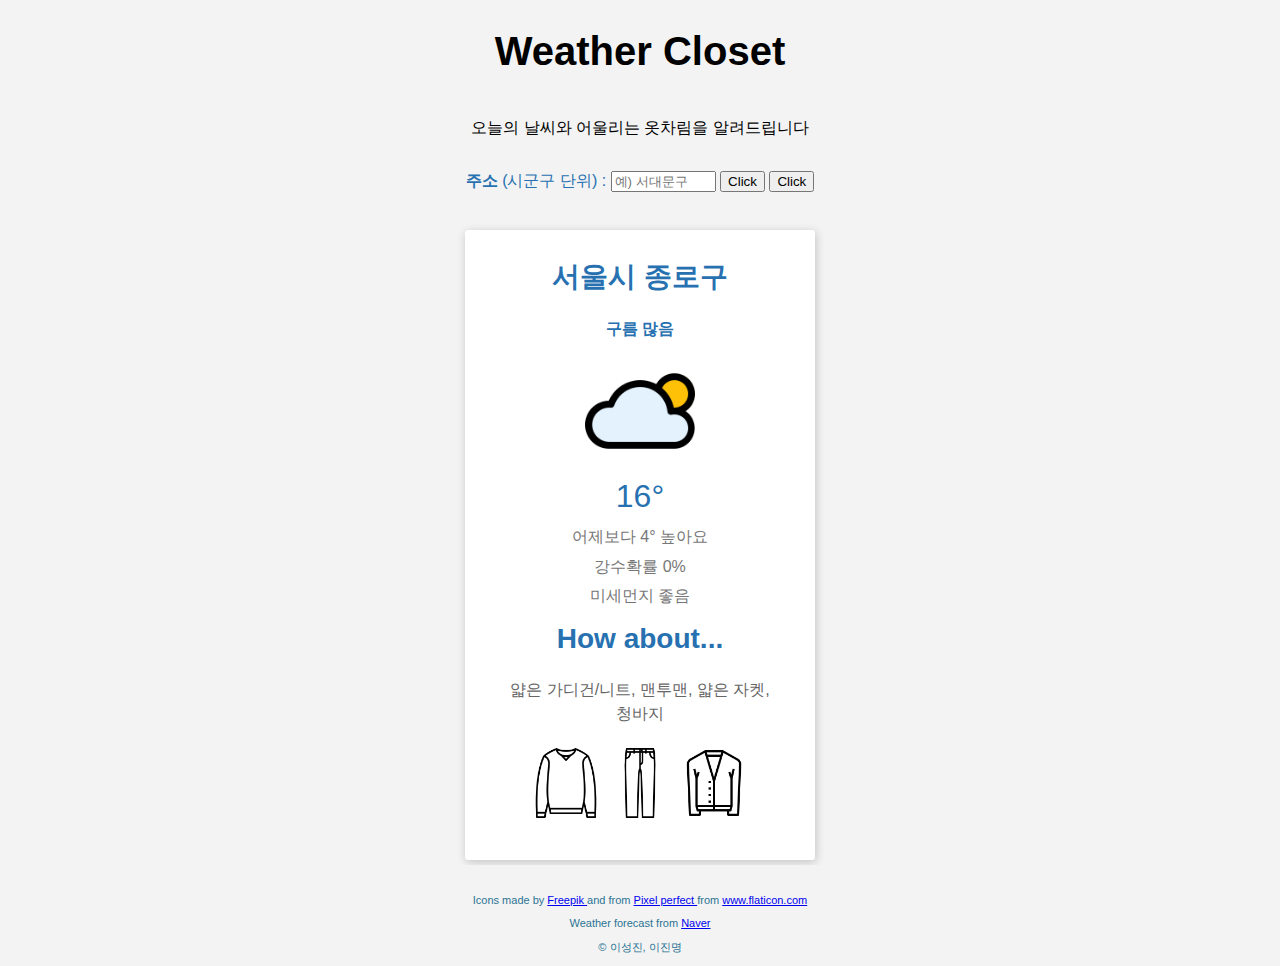
==== layout_v2.html @ 3f2b3b75 "프론트엔드 new 알고리즘으로" ====
<!DOCTYPE html>
<html lang="en">

<head>
    <meta charset="UTF-8">
    <meta name="viewport" content="width=device-width, initial-scale=0.86, maximum-scale=3.0, minimum-scale=0.86">
    <title>Weather Closet</title>
    <link rel="stylesheet" type="text/css" href="mystyle.css">
    <!-- JS 임포트 -->
    <script src="https://ajax.googleapis.com/ajax/libs/jquery/3.4.1/jquery.min.js"></script>
    <script>
        // <변수>
        // value = input_area의 값
        // selected = select box에서 선택한 값
        // selected_unique = selected가 구 이름인 경우

        // 버튼 1에 연결
        function f1() {
            // input_area 값을 가져와서 value로 정의한다
            let value = $('#input_area').val();
            f2(value);
            f3(value);
            console.log(value)
        }

        function f2(value) {
            // value가 비었으면 alert를 띄우고 focus한다
            if (value == '') {
                alert('지역을 입력해주세요!');
                $('#input_area').focus();
                return;
            }
        }

        function f3(value) {
            // value가 중복되는 구 이름 값 중 하나면 select box를 보여준다. 
            if (value == '강서구' || value == '강서') {
                $("#input_area").hide();
                $('#ws_default').hide();
                $("#gangseogu_select").show();
                $('#weather_btn').hide();
                $('#samename_btn').show();
            }
        }

        // 버튼 2에 연결
        function f4() {
            // user의 선택을 가져온다
            let selected = $('#gangseogu_select').val();
            f5(selected);
            console.log(selected);
            // f5를 실행한다
        }

        function f5(selected) {
            // option 1) 다시 입력하기를 선택했다면, 새로고침한다 --> location.reload()를 써서 새로고침했더니, 무엇을 선택하든 새로고침되는 문제. 
            // option 2) 다시 입력하기를 선택했다면, select 닫고, input_area를 가져오고, default 보여주고, weather_btn 보여주기
            // option 3) undo f3할 수는 없나???
            if (selected = '다시 입력하기') {
                // location.reload();
                $("#gangseogu_select").hide();
                $("#input_area").show();
                $('#ws_default').show();
                $('#weather_btn').show();
                $('#samename_btn').hide();
                $('#input_area').val('');
            } else {
                // 구 이름을 선택했다면, 선택값을 가져온다 
                let selected_unique = $('#gangseogu_select').val();
                console.log(selected_unique)
                f6();
            }

        }

        function f6() {
            // 스크래핑 결과를 받아온다 (어떻게 하는지 찾아봐야)
            // f7을 실행한다 
            $.ajax({
                type: "POST",
                url: "/",
                data: {},
                success: function(response) {
                    if (response['result'] == 'success') {
                        alert(response['msg']);
                    }
                }
            })
        }

        function f7() {
            // 결과값이 null이라면 alert를 띄우고 focus한다 
            // null이 아니라면 ws_info를 보여주고, ws_default 닫고, input box를 비운다 
            $.ajax({
                type: "GET", //POST 방식으로 요청하겠다.
                url: "/", // 이 url에 요청하겠다. 
                data: {}, // 요청하면서 함께 줄 데이터 (GET일때는 비워둠)
                success: function(response) {
                    if (response['result'] == 'null') {
                        alert('다시 입력해주세요');
                        console.log('error: null');
                        $('#input_area').focus();
                    } else {
                        $("#input_area").show();
                        $('#weather_btn').show();
                        $('#samename_btn').hide();
                        $('#ws_info').show();
                    }
                }
            })
        }
    </script>

</head>

<body>
    <header>
        <h1>Weather Closet</h1>
        <br>
        <p>오늘의 날씨와 어울리는 옷차림을 알려드립니다</p>
    </header>

    <!-- main에 중요한 정보 (main은 한 개만): 날씨, 스타일 정보 -->
    <main>

        <!-- 유저가 구 정보를 입력하는 곳 -->
        <div>
            <!-- <div id="area_info"> -->
            <label for="input_area" id="input_label"><span class="bold">주소 </span>(시군구 단위) :</label>
            <input id="input_area" name="input_area" type="text" placeholder="예) 서대문구" required minlength="2" maxlength="8" size="10">
            <!-- </div> -->


            <!-- 이름이 같은 지역 중 어디인지 선택할 수 있는 곳 -->
            <!-- <div class="area_select"> -->
            <select name="gangseogu_select" id="gangseogu_select" class="text_box">
                <option value="선택해주세요">--선택해주세요--</option>
                <option value="서울시 강서구">서울시 강서구</option>
                <option value="부산시 강서구">부산시 강서구</option>
                <option value="다시 입력하기">다시 입력하기</option>
            </select>
            <!-- </div> -->

            <!-- <select name="namgu_select" id="namgu_select" class="text_box">
                    <option value="선택해주세요">--선택해주세요--</option>
                    <option value="인천시 미추홀구">인천시 미추홀구</option>
                    <option value="광주시 남구">광주시 남구</option>
                    <option value="포항시 남구">포항시 남구</option>
                    <option value="부산시 남구">부산시 남구</option>
                    <option value="울산시 남구">울산시 남구</option>
                    <option value="대구시 남구">대구시 남구</option>
                    <option value="다시 입력하기">다시 입력하기</option>
                </select>
        
                <select name="donggu_select" id="donggu_select" class="text_box">
                    <option value="선택해주세요">--선택해주세요--</option>
                    <option value="인천시 동구">인천시 동구</option>
                    <option value="대전시 동구">대전시 남구</option>
                    <option value="광주시 동구">광주시 동구</option>
                    <option value="부산시 동구">부산시 동구</option>
                    <option value="울산시 동구">울산시 동구</option>
                    <option value="대구시 동구">대구시 동구</option>
                    <option value="다시 입력하기">다시 입력하기</option>
                </select>
        
                <select name="seogu_select" id="seogu_select" class="text_box">
                    <option value="선택해주세요">--선택해주세요--</option>
                    <option value="인천시 서구">인천시 서구</option>
                    <option value="대전시 서구">대전시 서구</option>
                    <option value="광주시 서구">광주시 서구</option>
                    <option value="부산시 서구">부산시 서구</option>
                    <option value="대구시 서구">대구시 서구</option>
                    <option value="다시 입력하기">다시 입력하기</option>
                </select>
        
                <select name="bukgu_select" id="bukgu_select" class="text_box">
                    <option value="선택해주세요">--선택해주세요--</option>
                    <option value="광주시 북구">광주시 북구</option>
                    <option value="포항시 북구">포항시 북구</option>
                    <option value="부산시 북구">부산시 북구</option>
                    <option value="울산시 북구">울산시 북구</option>
                    <option value="대구시 북구">대구시 북구</option>
                    <option value="인천시 부평구">인천시 부평구</option>
                    <option value="다시 입력하기">다시 입력하기</option>
                </select>
        
                <select name="junggu_select" id="junggu_select" class="text_box">
                    <option value="선택해주세요">--선택해주세요--</option>
                    <option value="서울시 중구">서울시 중구</option>
                    <option value="인천시 중구">인천시 중구</option>
                    <option value="대전시 중구">대전시 중구</option>
                    <option value="부산시 중구">부산시 중구</option>
                    <option value="울산시 중구">울산시 중구</option>
                    <option value="대구시 중구">대구시 중구</option>
                    <option value="다시 입력하기">다시 입력하기</option>
                </select> -->
            <button class="btn" id="weather_btn" onclick="f1()">Click</button>
            <button class="btn" id="samename_btn" onclick="f4()">Click</button>
        </div>

        <div id="null_notice">
            <div class="card_null">
                <h3>앗,
                    <br> 입력하신 지역에 관한
                    <br> 정보를 찾지 못했습니다.
                    <br> 다시 입력해주세요!</h3>

            </div>
        </div>

        <!-- 날씨와 스타일 정보를 보여주는 카드 -->
        <!-- ws는 weather-style의 약자  -->
        <div id="ws_default">
            <div class="card">
                <h2>서울시 종로구</h2>
                <h3>구름 많음</h3>
                <img class="weather_icon" src="weather-cloudy.png" alt="오늘 하늘은?" width="110" loading="lazy">
                <h1 class="temp_now">16°</h1>
                <div class="weather_desc">
                    <h4>어제보다 4&deg; 높아요</h4>
                    <h4>강수확률 0%</h4>
                    <h4>미세먼지 좋음</h4>
                </div>
                <h2>How about...</h2>
                <h4 class="style_rec">얇은 가디건/니트, 맨투맨, 얇은 자켓, 청바지</h4>
                <img class="inner" src="inner2_17-19.png" alt="뭐 입지?" width="70" loading="lazy">
                <img class="bottoms" src="bottoms1_17-19.png" alt="뭐 입지?" width="70" loading="lazy">
                <img class="outer" src="outer2_17-19.png" alt="뭐 입지?" width="70" loading="lazy">
            </div>
        </div>

        <div id="ws_info">
            <div class="card">
                <!-- 유저가 구 정보를 1)입력했고 2)동명이구 판별 절차를 거친 후, 입력값이 유효하면(입력 여부 O && 입력값이 동명이구이 없으면) 다음의 정보를 보여준다  -->
                <h2>서대문구</h2>
                <h3>맑음</h3>
                <img class="weather_icon" src="weather-sunny.png" alt="오늘 하늘은?" width="110" loading="lazy">
                <h1 class="temp_now">17°</h1>
                <div class="weather_desc">
                    <h4>어제보다 5&deg; 높아요</h4>
                    <h4>강수확률 70%! 우산 챙기기!</h4>
                    <h4>미세먼지 좋음</h4>
                </div>
                <h2>How about...</h2>
                <h4 class="style_rec">얇은 가디건/니트, 맨투맨, 얇은 자켓, 청바지, &#x2614, &#x1F302 </h4>
                <img class="inner" src="inner2_17-19.png" alt="뭐 입지?" width="70" loading="lazy">
                <img class="bottoms" src="bottoms1_17-19.png" alt="뭐 입지?" width="70" loading="lazy">
                <img class="outer" src="outer2_17-19.png" alt="뭐 입지?" width="70" loading="lazy">
            </div>
        </div>

    </main>
    <br>
    <!-- footer에서 아이콘 출처, 날씨정보 출처, 개발자 정보  -->
    <footer>
        <p>Icons made by
            <a href="https://www.flaticon.com/authors/freepik" title="Freepik">
                Freepik
            </a> and from
            <a href="https://www.flaticon.com/authors/pixel-perfect" title="Pixel perfect">
                Pixel perfect
            </a> from <a href="https://www.flaticon.com/" title="Flaticon"> www.flaticon.com</a>
        </p>
        <p>Weather forecast from <a href="https://www.naver.com/" title="Naver">
                Naver
            </a>
        </p>
        <p>
            &copy; 이성진, 이진명
        </p>

    </footer>
</body>

</html>
---- mystyle.css ----
/* relative position 이해 안 됨 */
        /* color palette: https://coolors.co/2f587b-edeff2-46bfdf-4c96cb-2771b1 */
        
        * {
            word-break: keep-all;
        }
        
        header {
            color: #000000;
            text-align: center;
            width: 100%;
            overflow: auto;
            padding: 8pt 0 4pt 0;
        }
        
        main {
            color: #2771b1;
            text-align: center;
            width: 100%;
            overflow: auto;
            padding: 8pt 0 4pt 0;
        }
        
        .bold {
            font-weight: 700;
        }
        
        .weather_btn {
            border: 0;
            line-height: 2.5;
            padding: 0 20px;
            font-size: 1rem;
            text-align: center;
            color: #ffffff;
            border-radius: 20px;
            background-color: #2771b1;
        }
        
        .weather_btn:hover {
            background-color: #4c96cb;
            /* hover할 때랑 click할 때 어떻게 손으로 바꾸는지 궁금 (페이지 이동 없이 원페이지인 경우) */
        }
        
        .weather_btn:active {
            background-color: #46bfdf;
        }
        
        @import url(https://fonts.googleapis.com/css?family=Roboto:400,300);
        html,
        body {
            background-color: #F3F3F3;
            font-family: 'Roboto', sans-serif;
        }
        
        #gangseogu_select {
            display: none;
        }
        
        #ws_default {
            display: block;
        }
        
        #ws_info {
            display: none;
        }
        
        .card {
            margin: 0 auto;
            margin-top: 3%;
            padding: 5px 30px;
            width: 290px;
            height: 620px;
            border-radius: 3px;
            background-color: #fff;
            box-shadow: 1px 2px 10px rgba(0, 0, 0, .2);
            /* -webkit-animation: open 2s cubic-bezier(.39, 0, .38, 1); */
        }
        
        #null_notice {
            font-weight: 400;
            line-height: 2em;
            display: none;
        }
        
        h1,
        h2,
        h3,
        h4 {
            position: relative;
        }
        
        h1 {
            margin: 10px auto;
            color: #000000;
            font-size: 2.5em;
            font-weight: 600;
            /* line-height: 1em; */
        }
        
        .temp_now {
            color: #2771b1;
            font-weight: 300;
            font-size: 2em;
            text-align: center;
            line-height: 1em;
            /* -webkit-animation: up 2s cubic-bezier(.39, 0, .38, 1) .2s; */
        }
        
        h2 {
            color: #2771b1;
            font-weight: 600;
            font-size: 1.75em;
            text-align: center;
            /* -webkit-animation: up 2s cubic-bezier(.39, 0, .38, 1); */
        }
        
        h3 {
            color: #2771b1;
            font-weight: 600;
            font-size: 1em;
            text-align: center;
            /* -webkit-animation: up 2s cubic-bezier(.39, 0, .38, 1) .1s; */
        }
        
        h4 {
            color: #777;
            font-weight: 400;
            font-size: 1em;
            text-align: center;
            /* -webkit-animation: up 2s cubic-bezier(.39, 0, .38, 1) .1s; */
        }
        
        .weather_desc {
            line-height: 0.5em;
        }
        
        .style_rec {
            color: #666;
            text-align: center;
            font-weight: 400;
            font-size: 1em;
            line-height: 1.5em;
        }
        
        footer {
            font-size: 11px;
            color: #2b7494;
            text-align: center;
        }
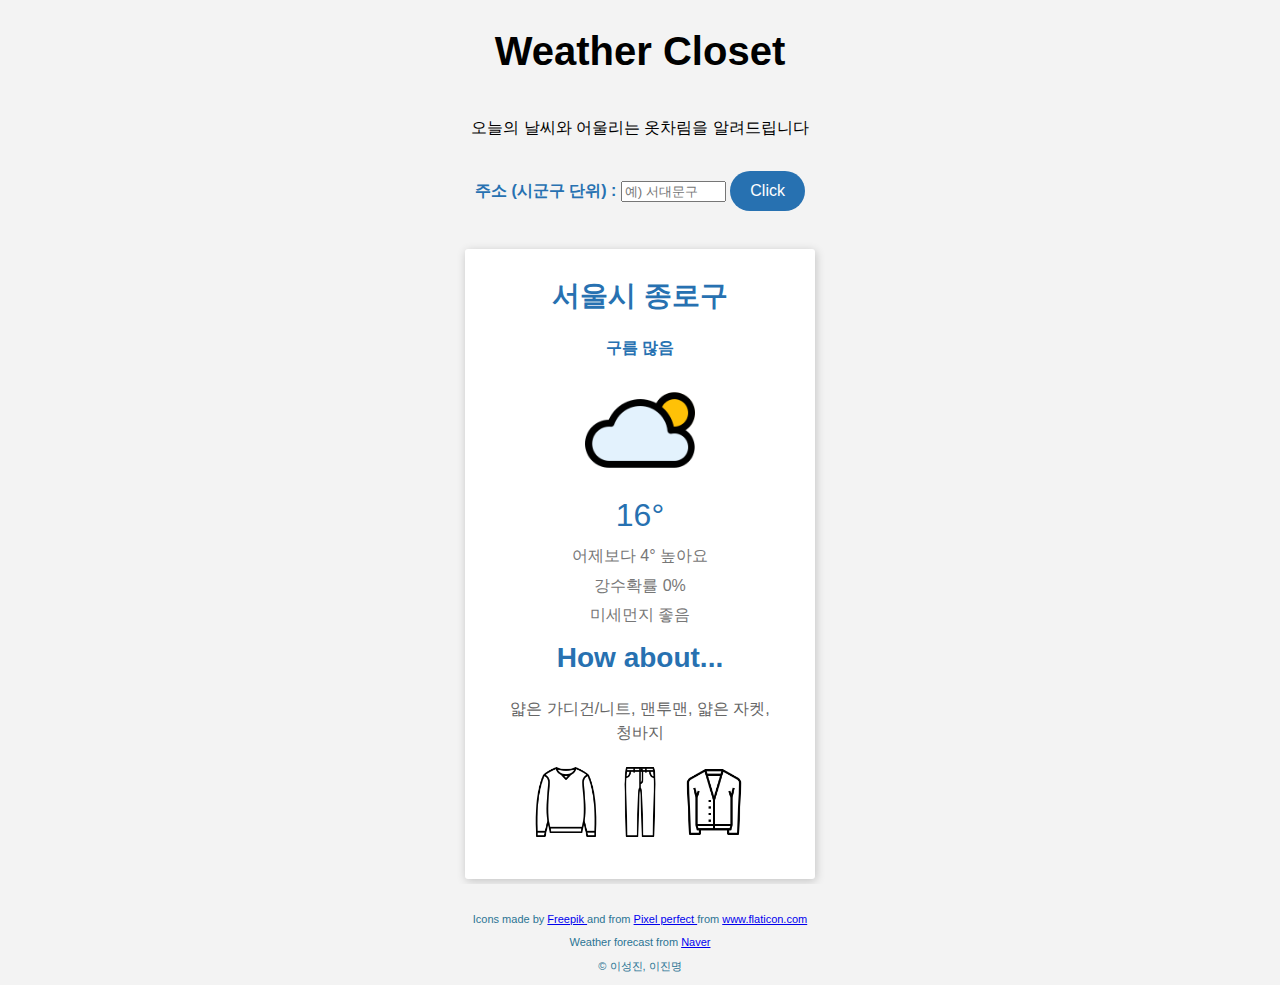
==== commit 6feb8a72: "프론트엔드!! 아래커밋은 실수!!" ====
--- a/layout_v2.html
+++ b/layout_v2.html
@@ -73,42 +73,44 @@
 
         }
 
-        function f6() {
-            // 스크래핑 결과를 받아온다 (어떻게 하는지 찾아봐야)
-            // f7을 실행한다 
-            $.ajax({
-                type: "POST",
-                url: "/",
-                data: {},
-                success: function(response) {
-                    if (response['result'] == 'success') {
-                        alert(response['msg']);
-                    }
-                }
-            })
-        }
-
-        function f7() {
-            // 결과값이 null이라면 alert를 띄우고 focus한다 
-            // null이 아니라면 ws_info를 보여주고, ws_default 닫고, input box를 비운다 
-            $.ajax({
-                type: "GET", //POST 방식으로 요청하겠다.
-                url: "/", // 이 url에 요청하겠다. 
-                data: {}, // 요청하면서 함께 줄 데이터 (GET일때는 비워둠)
-                success: function(response) {
-                    if (response['result'] == 'null') {
-                        alert('다시 입력해주세요');
-                        console.log('error: null');
-                        $('#input_area').focus();
-                    } else {
-                        $("#input_area").show();
-                        $('#weather_btn').show();
-                        $('#samename_btn').hide();
-                        $('#ws_info').show();
-                    }
-                }
-            })
-        }
+        // function f6() {
+        //     // 스크래핑 결과를 받아온다 (어떻게 하는지 찾아봐야)
+        //     // f7을 실행한다 
+        //     $.ajax({
+        //         type: "POST",
+        //         url: "/",
+        //         data: {},
+        //         success: function (response) {
+        //             if (response['result'] == 'success') {
+        //                 alert(response['msg']);
+        //             }
+        //         }
+        //     })
+        //     f7();
+        // }
+
+        // function f7() {
+        //     // 결과값이 null이라면 alert를 띄우고 focus한다 
+        //     // null이 아니라면 ws_info를 보여주고, ws_default 닫고, input box를 비운다 
+        //     $.ajax({
+        //         type: "GET", //POST 방식으로 요청하겠다.
+        //         url: "/", // 이 url에 요청하겠다. 
+        //         data: {}, // 요청하면서 함께 줄 데이터 (GET일때는 비워둠)
+        //         success: function (response) {
+        //             if (response['result'] == 'null') {
+        //                 alert('다시 입력해주세요');
+        //                 console.log('error: null');
+        //                 $('#input_area').focus();
+        //             }
+        //             else {
+        //                 $("#input_area").show();
+        //                 $('#weather_btn').show();
+        //                 $('#samename_btn').hide();
+        //                 $('#ws_info').show();
+        //             }
+        //         }
+        //     })
+        // }
     </script>
 
 </head>
--- a/mystyle.css
+++ b/mystyle.css
@@ -21,11 +21,11 @@
             padding: 8pt 0 4pt 0;
         }
         
-        .bold {
+        #input_label {
             font-weight: 700;
         }
         
-        .weather_btn {
+        .btn {
             border: 0;
             line-height: 2.5;
             padding: 0 20px;
@@ -36,13 +36,27 @@
             background-color: #2771b1;
         }
         
-        .weather_btn:hover {
+        #weather_btn {
+            display: inline-block;
+        }
+        
+        #samename_btn {
+            display: none;
+        }
+        
+        .btn:hover {
             background-color: #4c96cb;
             /* hover할 때랑 click할 때 어떻게 손으로 바꾸는지 궁금 (페이지 이동 없이 원페이지인 경우) */
         }
         
-        .weather_btn:active {
+        .btn:active {
             background-color: #46bfdf;
+        }
+        
+        footer {
+            font-size: 11px;
+            color: #2b7494;
+            text-align: center;
         }
         
         @import url(https://fonts.googleapis.com/css?family=Roboto:400,300);
@@ -51,6 +65,11 @@
             background-color: #F3F3F3;
             font-family: 'Roboto', sans-serif;
         }
+        
+        #null_notice {
+            display: none;
+        }
+        /* 여기를 .area_select로 해서 한꺼번에 설정하고 싶은데 잘 안 된다 ㅠㅠ  */
         
         #gangseogu_select {
             display: none;
@@ -74,12 +93,6 @@
             background-color: #fff;
             box-shadow: 1px 2px 10px rgba(0, 0, 0, .2);
             /* -webkit-animation: open 2s cubic-bezier(.39, 0, .38, 1); */
-        }
-        
-        #null_notice {
-            font-weight: 400;
-            line-height: 2em;
-            display: none;
         }
         
         h1,
@@ -140,10 +153,4 @@
             font-weight: 400;
             font-size: 1em;
             line-height: 1.5em;
-        }
-        
-        footer {
-            font-size: 11px;
-            color: #2b7494;
-            text-align: center;
         }